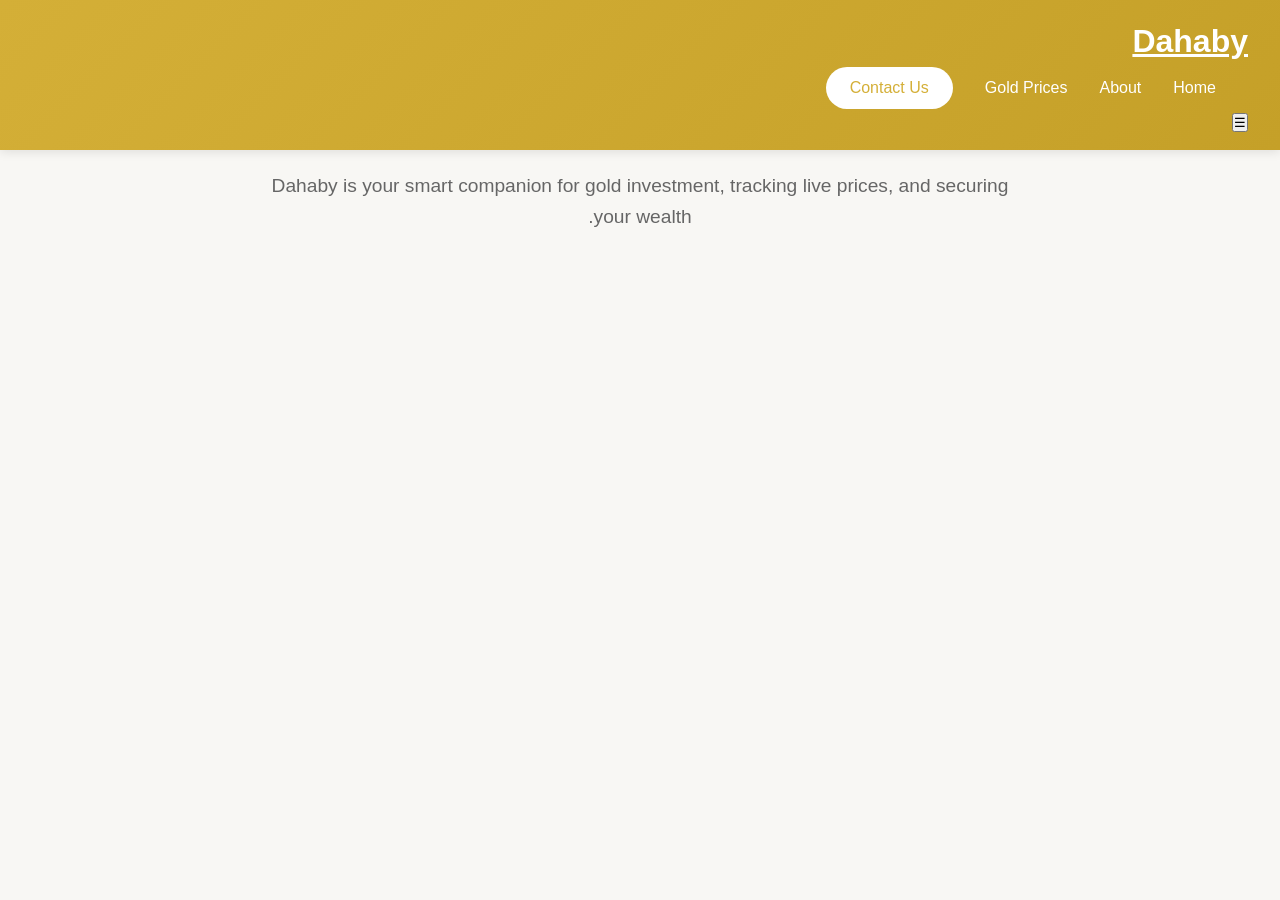
==== about.html @ 4a7de357 "Rename about (2).html to about.html" ====
<!DOCTYPE html>
<html lang="en">
<head>
    <meta charset="UTF-8">
    <meta name="viewport" content="width=device-width, initial-scale=1.0">
    <title>Dahaby - About Us</title>
    <link rel="stylesheet" href="./styles/style.css">
</head>
<body>
    <header class="header">
        <nav class="nav-container">
            <a href="index.html" class="logo">Dahaby</a>
            <div class="nav-links" id="nav-links">
                <a href="index.html">Home</a>
                <a href="about.html" class="active">About</a>
                <a href="prices.html">Gold Prices</a>
                <a href="contact.html" class="nav-cta">Contact Us</a>
            </div>
            <button class="burger-menu" id="burger-menu">☰</button>
        </nav>
    </header>

    <main style="padding: 100px 20px; text-align: center; max-width: 800px; margin: 0 auto;">
        <h1>About Dahaby</h1>
        <p style="margin-top: 20px; font-size: 1.2rem; color: #666;">
            Dahaby is your smart companion for gold investment, tracking live prices, and securing your wealth.
        </p>
    </main>

    <script type="module" src="./menu.js"></script>
</body>
</html>
---- styles/style.css ----
/* ==========================================================================
   1. المتغيرات والتهيئة العامة (Variables & Base Styles)
   ========================================================================== */
:root {
  --primary: #D4AF37;
  --secondary: #C5A028;
  --accent: #8B7355;
  --dark: #1A1A1A;
  --light: #F8F7F4;
  --gold-gradient: linear-gradient(135deg, #D4AF37, #C5A028);
}

* {
  margin: 0;
  padding: 0;
  box-sizing: border-box;
}

html {
  direction: rtl;
  scroll-behavior: smooth;
}

body {
  font-family: 'Cairo', sans-serif !important;
  line-height: 1.6;
  color: var(--dark);
  background-color: var(--light);
}

/* ==========================================================================
   2. الهيدر والقائمة (Header & Navigation)
   ========================================================================== */
.header {
  background: var(--gold-gradient);
  color: white;
  padding: 1rem 2rem;
  position: fixed;
  width: 100%;
  top: 0;
  left: 0;
  z-index: 100;
  box-shadow: 0 2px 10px rgba(0, 0, 0, 0.1);
}

.nav-parent {
  display: flex;
  justify-content: space-between;
  max-width: 1200px;
  margin: 0 auto;
  width: 100%;
}

.nav {
  flex: 1;
  display: flex;
  justify-content: space-between;
  align-items: center;
}

.logo {
  font-size: 2rem;
  font-weight: bold;
  color: white;
  display: flex;
  align-items: center;
  gap: 10px;
}

.logo-img {
  height: 60px;
  width: auto;
}

.menu-toggle {
  display: flex;
  align-items: center;
}

.menu-toggle img {
  height: 40px;
  display: none;
  cursor: pointer;
}

.nav-links {
  display: flex;
  align-items: center;
}

.nav-links a {
  color: white;
  text-decoration: none;
  margin-right: 2rem;
  font-weight: 500;
  transition: opacity 0.3s ease;
}

.nav-links a:hover {
  opacity: 0.8;
}

.nav-cta {
  background: white;
  color: var(--primary) !important;
  padding: 0.5rem 1.5rem;
  border-radius: 25px;
  font-weight: bold;
}

/* ==========================================================================
   3. قسم الواجهة الرئيسية (Hero Section)
   ========================================================================== */
/* ==========================================================================
   3. قسم الواجهة الرئيسية المطور (Mergred Hero Section)
   ========================================================================== */
.hero {
  display: flex;
  align-items: center;
  justify-content: space-between;
  padding: 10rem 2rem 5rem; 
  max-width: 1200px;
  margin: 0 auto;
  gap: 4rem;
}

.hero-content {
  flex: 1;
  max-width: 600px;
}

.hero h1 {
  font-size: 3.5rem;
  margin-bottom: 1rem;
  color: var(--dark);
  line-height: 1.2;
}

.hero p {
  font-size: 1.25rem;
  margin-bottom: 2rem;
  color: var(--accent);
}

.hero-buttons {
  display: flex;
  gap: 1rem;
}

.button {
  display: inline-block;
  padding: 1rem 2rem;
  text-decoration: none;
  border-radius: 30px;
  font-weight: bold;
  transition: transform 0.3s ease, box-shadow 0.3s ease;
  text-align: center;
}

.button.primary {
  background: var(--gold-gradient);
  color: white;
}

.button.secondary {
  background: white;
  color: var(--primary);
  border: 2px solid var(--primary);
}

.button:hover {
  transform: translateY(-2px);
  box-shadow: 0 4px 15px rgba(212, 175, 55, 0.2);
}

/* حاوية الصورة الفردية - تم دمج فكرة الطبقة المظلمة هنا لحماية الرؤية */
.hero-image {
  flex: 1;
  position: relative;
  display: flex;
  justify-content: center;
  align-items: center;
  border-radius: 20px;
  overflow: hidden; /* لمنع خروج الطبقة الشفافة عن الحواف */
}

/* إضافة تأثير التعتيم الشفاف الشبيه بـ linear-gradient فوق الصورة مباشرة */
.hero-image::after {
  content: '';
  position: absolute;
  top: 0;
  left: 0;
  width: 100%;
  height: 100%;
  background: linear-gradient(rgba(0, 0, 0, 0.15), rgba(0, 0, 0, 0.35)); /* تعتيم متدرج خفيف للحفاظ على ألوان التطبيق */
  pointer-events: none; /* للسماح بالتفاعل مع العناصر خلفها */
  z-index: 1;
}

.hero-image img {
  width: 100%;
  max-width: 500px;
  height: auto;
  border-radius: 20px;
  object-fit: contain;
  display: block;
}

/* كارت الأسعار العائم - تم رفع الـ z-index ليظهر فوق التعتيم */
.gold-stats {
  position: absolute;
  bottom: 20px;
  right: 20px;
  background: white;
  padding: 1rem;
  border-radius: 10px;
  box-shadow: 0 4px 20px rgba(0, 0, 0, 0.15);
  display: flex;
  align-items: center;
  gap: 1rem;
  z-index: 2; /* يضمن ظهوره فوق طبقة التعتيم الشفافة */
}

.live-price {
  font-size: 1.5rem;
  font-weight: bold;
  color: var(--primary);
}
/* ==========================================================================
   4. قسم المميزات والخدمات (Features & Services)
   ========================================================================== */
.features {
  padding: 5rem 2rem;
  background-color: white;
}

.features h2, .services h2 {
  text-align: center;
  margin-bottom: 3rem;
  font-size: 2.5rem;
  color: var(--dark);
}

.features-grid, .services-grid {
  max-width: 1200px;
  margin: 0 auto;
  display: grid;
  grid-template-columns: repeat(auto-fit, minmax(300px, 1fr));
  gap: 2rem;
}

.feature-card {
  padding: 2rem;
  border-radius: 15px;
  background-color: var(--light);
  text-align: center;
  transition: transform 0.3s ease, box-shadow 0.3s ease;
  box-shadow: 0 4px 15px rgba(0, 0, 0, 0.03);
}

.feature-card:hover {
  transform: translateY(-5px);
  box-shadow: 0 8px 25px rgba(0, 0, 0, 0.08);
}

.feature-icon {
  font-size: 2.5rem;
  color: var(--primary);
  margin-bottom: 1rem;
}

.services {
  padding: 5rem 2rem;
  background-color: var(--light);
}

.service-card {
  padding: 2rem;
  border-radius: 15px;
  background: white;
  text-align: center;
  box-shadow: 0 4px 15px rgba(0, 0, 0, 0.03);
  transition: transform 0.3s ease;
}

.service-card:hover {
  transform: translateY(-5px);
}

.service-card h3 {
  margin-bottom: 1rem;
  color: var(--dark);
}

/* ==========================================================================
   5. قسم معاينة تطبيق فيجما (Preview Section)
   ========================================================================== */
.preview-section {
  width: 100%;
  max-width: 1100px;
  padding: 3rem;
  background-color: #ffffff;
  box-shadow: 0 10px 20px rgba(0, 0, 0, 0.05);
  border-radius: 1.5rem;
  border: 1px solid #e5e7eb;
  margin: 4rem auto;
}

.section-layout {
  display: flex;
  flex-direction: column;
  align-items: center;
  gap: 1.5rem;
}

.content-area {
  max-width: 800px;
  text-align: center;
}

.content-area h2 {
  font-size: 2.25rem;
  font-weight: 700;
  color: #1f2937;
  margin-bottom: 1rem;
}

.content-area p {
  font-size: 1.125rem;
  color: #4b5563;
}

.details-list {
  display: flex;
  justify-content: center;
  gap: 2rem;
  margin-top: 1.5rem;
  flex-wrap: wrap;
  list-style: none;
}

.detail-item {
  display: flex;
  align-items: center;
  font-size: 0.875rem;
  color: #6b7280;
}

.detail-item svg {
  height: 1.25rem;
  width: 1.25rem;
  color: var(--primary);
  margin-left: 0.5rem;
  flex-shrink: 0;
}

.button-area {
  flex-shrink: 0;
  width: 224px;
}

.preview-button {
  display: inline-flex;
  width: 100%;
  align-items: center;
  justify-content: center;
  padding: 1rem 2rem;
  border: none;
  text-decoration: none;
  font-size: 1rem;
  font-weight: 600;
  border-radius: 0.75rem;
  box-shadow: 0 4px 6px rgba(0, 0, 0, 0.1);
  color: #ffffff;
  background-color: var(--dark);
  transition: background-color 0.3s, transform 0.3s;
}

.preview-button:hover {
  transform: scale(1.03);
  background-color: #333333;
}

.preview-button svg {
  height: 1.25rem;
  width: 1.25rem;
  margin-left: 0.75rem;
}

/* ==========================================================================
   6. قسم تواصل معنا (Contact Us Form)
   ========================================================================== */
.contact-section {
  max-width: 800px;
  margin: 40px auto;
  padding: 35px;
  background: #fff;
  border-radius: 12px;
  box-shadow: 0 4px 15px rgba(0, 0, 0, 0.05);
}

.contact-section h2 {
  text-align: center;
  margin-bottom: 25px;
  color: var(--dark);
}

.form-group {
  margin-bottom: 20px;
}

label {
  display: block;
  margin-bottom: 8px;
  font-weight: 600;
}

input, textarea, select {
  width: 100%;
  padding: 12px;
  border: 1px solid #ddd;
  border-radius: 6px;
  font-size: 16px;
  resize: vertical;
  font-family: 'Cairo', sans-serif;
  background-color: #fafafa;
}

input:focus, textarea:focus, select:focus {
  outline: none;
  border-color: var(--primary);
  background-color: #fff;
}

button[type="submit"] {
  width: 100%;
  padding: 14px;
  background: var(--gold-gradient);
  color: #fff;
  font-size: 18px;
  border: none;
  border-radius: 6px;
  cursor: pointer;
  font-weight: bold;
  transition: opacity 0.3s;
  font-family: 'Cairo', sans-serif;
}

button[type="submit"]:hover {
  opacity: 0.9;
}

.phone-input {
  display: flex;
  gap: 10px;
}

.phone-input select {
  width: 30%;
}

.phone-input input {
  width: 70%;
}

#responseMsg {
  text-align: center;
  margin-top: 15px;
  font-weight: 600;
}

/* ==========================================================================
   7. قسم تحميل التطبيق والفوتر (CTA & Footer)
   ========================================================================== */
.cta {
  padding: 5rem 2rem;
  background: var(--gold-gradient);
  color: white;
  text-align: center;
}

.cta-content {
  max-width: 800px;
  margin: 0 auto;
}

.cta h2 {
  font-size: 2.5rem;
  margin-bottom: 1rem;
}

.app-buttons {
  display: flex;
  justify-content: center;
  gap: 1rem;
  margin-top: 2rem;
}

.app-button {
  display: inline-flex;
  align-items: center;
  gap: 0.5rem;
  padding: 1rem 2rem;
  background: white;
  color: var(--primary);
  text-decoration: none;
  border-radius: 30px;
  font-weight: bold;
  transition: transform 0.3s ease, box-shadow 0.3s ease;
}

.app-button:hover {
  transform: translateY(-2px);
  box-shadow: 0 4px 15px rgba(0,0,0,0.15);
}

.footer {
  background-color: var(--dark);
  color: white;
  padding: 4rem 2rem 2rem;
}

.footer-content {
  max-width: 1200px;
  margin: 0 auto 2rem;
  display: flex;
  justify-content: space-between;
  align-items: center;
}

.footer-logo {
  font-size: 1.5rem;
  font-weight: bold;
  display: flex;
  align-items: center;
  gap: 10px;
}

.logo-img-footer {
  height: 50px;
  width: auto;
}

.footer-links a {
  color: white;
  text-decoration: none;
  margin-left: 2rem;
  transition: color 0.3s;
}

.footer-links a:hover {
  color: var(--primary);
}

.social-links a {
  color: white;
  font-size: 1.5rem;
  margin-left: 1rem;
  transition: color 0.3s;
}

.social-links a:hover {
  color: var(--primary);
}

.footer-bottom {
  text-align: center;
  padding-top: 2rem;
  border-top: 1px solid rgba(255, 255, 255, 0.1);
  font-size: 0.9rem;
  color: #ccc;
}

/* ==========================================================================
   8. التجاوب مع الشاشات (Responsive Design)
   ========================================================================== */
@media (max-width: 991px) {
  .hero {
    padding: 8rem 2rem 4rem;
    gap: 2rem;
  }
  .hero h1 {
    font-size: 2.8rem;
  }
}

@media (max-width: 768px) {
  /* القائمة المتجاوبة للهواتف */
  .menu-toggle img {
    display: block;
  }

  .nav-links {
    display: none;
    position: absolute;
    top: 100%;
    left: 0;
    width: 100%;
    background: var(--dark);
    flex-direction: column;
    padding: 1.5rem;
    box-shadow: 0 4px 10px rgba(0,0,0,0.1);
  }

  .nav-links.active {
    display: flex;
  }

  .nav-links a {
    margin: 1rem 0;
    font-size: 1.2rem;
  }

  .nav-cta {
    background: var(--primary);
    color: white !important;
    width: 100%;
    text-align: center;
  }

  /* الهيرو على الموبايل */
  .hero {
    flex-direction: column;
    text-align: center;
    padding: 8rem 1.5rem 3rem;
  }

  .hero-content {
    margin-bottom: 3rem;
  }

  .hero h1 {
    font-size: 2.3rem;
  }

  .hero-buttons {
    justify-content: center;
  }

  .hero-image img {
    max-width: 100%;
  }

  /* الفوتر والشبكات */
  .footer-content {
    flex-direction: column;
    gap: 2rem;
    text-align: center;
  }

  .footer-links a, .social-links a {
    margin: 0 1rem;
  }

  .preview-section {
    padding: 2rem 1.5rem;
  }
  
  .details-list {
    flex-direction: column;
    gap: 0.75rem;
  }

  .button-area {
    width: 100%;
  }
}

@media (max-width: 480px) {
  .app-buttons {
    flex-direction: column;
    align-items: center;
  }
  .app-button {
    width: 100%;
    justify-content: center;
  }
  .phone-input {
    flex-direction: column;
  }
  .phone-input select, .phone-input input {
    width: 100%;
  }
}
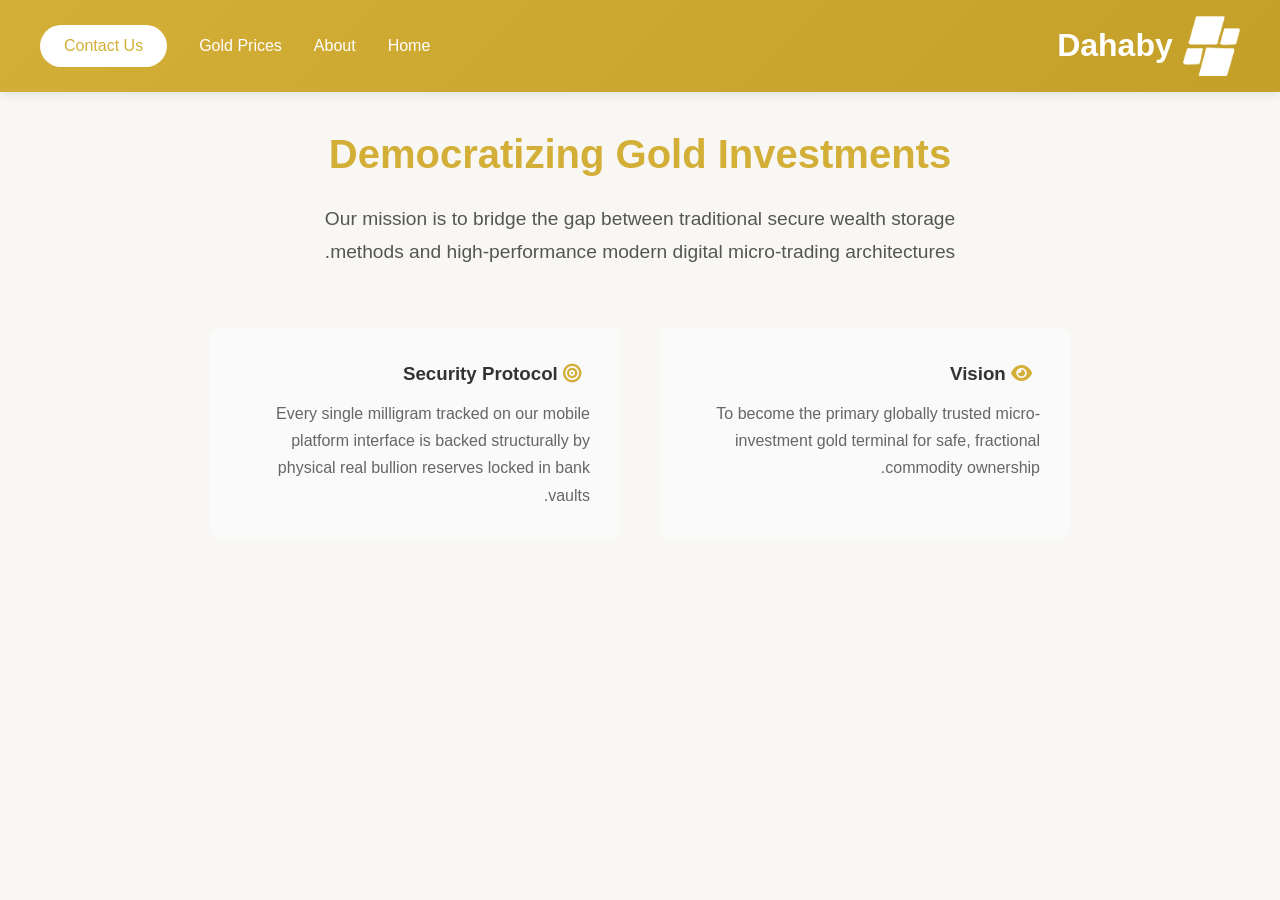
==== commit 140761a5: "Refactor about.html for improved structure and styling" ====
--- a/about.html
+++ b/about.html
@@ -1,32 +1,53 @@
 <!DOCTYPE html>
-<html lang="en">
+<html lang="en" dir="ltr">
 <head>
     <meta charset="UTF-8">
     <meta name="viewport" content="width=device-width, initial-scale=1.0">
     <title>Dahaby - About Us</title>
-    <link rel="stylesheet" href="./styles/style.css">
+    <link rel="stylesheet" href="styles/style.css">
+    <link rel="stylesheet" href="https://cdnjs.cloudflare.com/ajax/libs/font-awesome/6.0.0/css/all.min.css">
 </head>
 <body>
     <header class="header">
-        <nav class="nav-container">
-            <a href="index.html" class="logo">Dahaby</a>
-            <div class="nav-links" id="nav-links">
-                <a href="index.html">Home</a>
-                <a href="about.html" class="active">About</a>
-                <a href="prices.html">Gold Prices</a>
-                <a href="contact.html" class="nav-cta">Contact Us</a>
+        <div class="nav-parent">
+            <nav class="nav" id="nav">
+                <div class="logo">
+                    <img class="logo-img" src="images/white-logo.png" alt="Dahaby Logo">
+                    Dahaby
+                </div>
+                <div class="nav-links" id="nav-links">
+                    <a href="index.html">Home</a>
+                    <a href="about.html" class="active">About</a>
+                    <a href="prices.html">Gold Prices</a>
+                    <a href="contact.html" class="nav-cta">Contact Us</a>
+                </div>
+            </nav>
+            <div class="menu-toggle" id="menu-toggle">
+                <img id="menu-icon" src="images/menu.png" alt="Menu">
             </div>
-            <button class="burger-menu" id="burger-menu">☰</button>
-        </nav>
+        </div>
     </header>
 
-    <main style="padding: 100px 20px; text-align: center; max-width: 800px; margin: 0 auto;">
-        <h1>About Dahaby</h1>
-        <p style="margin-top: 20px; font-size: 1.2rem; color: #666;">
-            Dahaby is your smart companion for gold investment, tracking live prices, and securing your wealth.
-        </p>
+    <main style="padding: 120px 20px; max-width: 900px; margin: 0 auto; line-height: 1.7;">
+        <section style="text-align: center; margin-bottom: 60px;">
+            <h1 style="color: #d4af37; font-size: 2.5rem; margin-bottom: 15px;">Democratizing Gold Investments</h1>
+            <p style="font-size: 1.2rem; color: #555; max-width: 700px; margin: 0 auto;">
+                Our mission is to bridge the gap between traditional secure wealth storage methods and high-performance modern digital micro-trading architectures.
+            </p>
+        </section>
+
+        <section style="display: flex; gap: 40px; flex-wrap: wrap; margin-bottom: 60px;">
+            <div style="flex: 1; min-width: 280px; background: #fafafa; padding: 30px; border-radius: 10px;">
+                <h3 style="color: #333; margin-bottom: 10px;"><i class="fas fa-eye" style="color:#d4af37; margin-right: 8px;"></i> Vision</h3>
+                <p style="color:#666;">To become the primary globally trusted micro-investment gold terminal for safe, fractional commodity ownership.</p>
+            </div>
+            <div style="flex: 1; min-width: 280px; background: #fafafa; padding: 30px; border-radius: 10px;">
+                <h3 style="color: #333; margin-bottom: 10px;"><i class="fas fa-bullseye" style="color:#d4af37; margin-right: 8px;"></i> Security Protocol</h3>
+                <p style="color:#666;">Every single milligram tracked on our mobile platform interface is backed structurally by physical real bullion reserves locked in bank vaults.</p>
+            </div>
+        </section>
     </main>
 
-    <script type="module" src="./menu.js"></script>
+    <script type="module" src="scripts/menu.js"></script>
 </body>
 </html>
